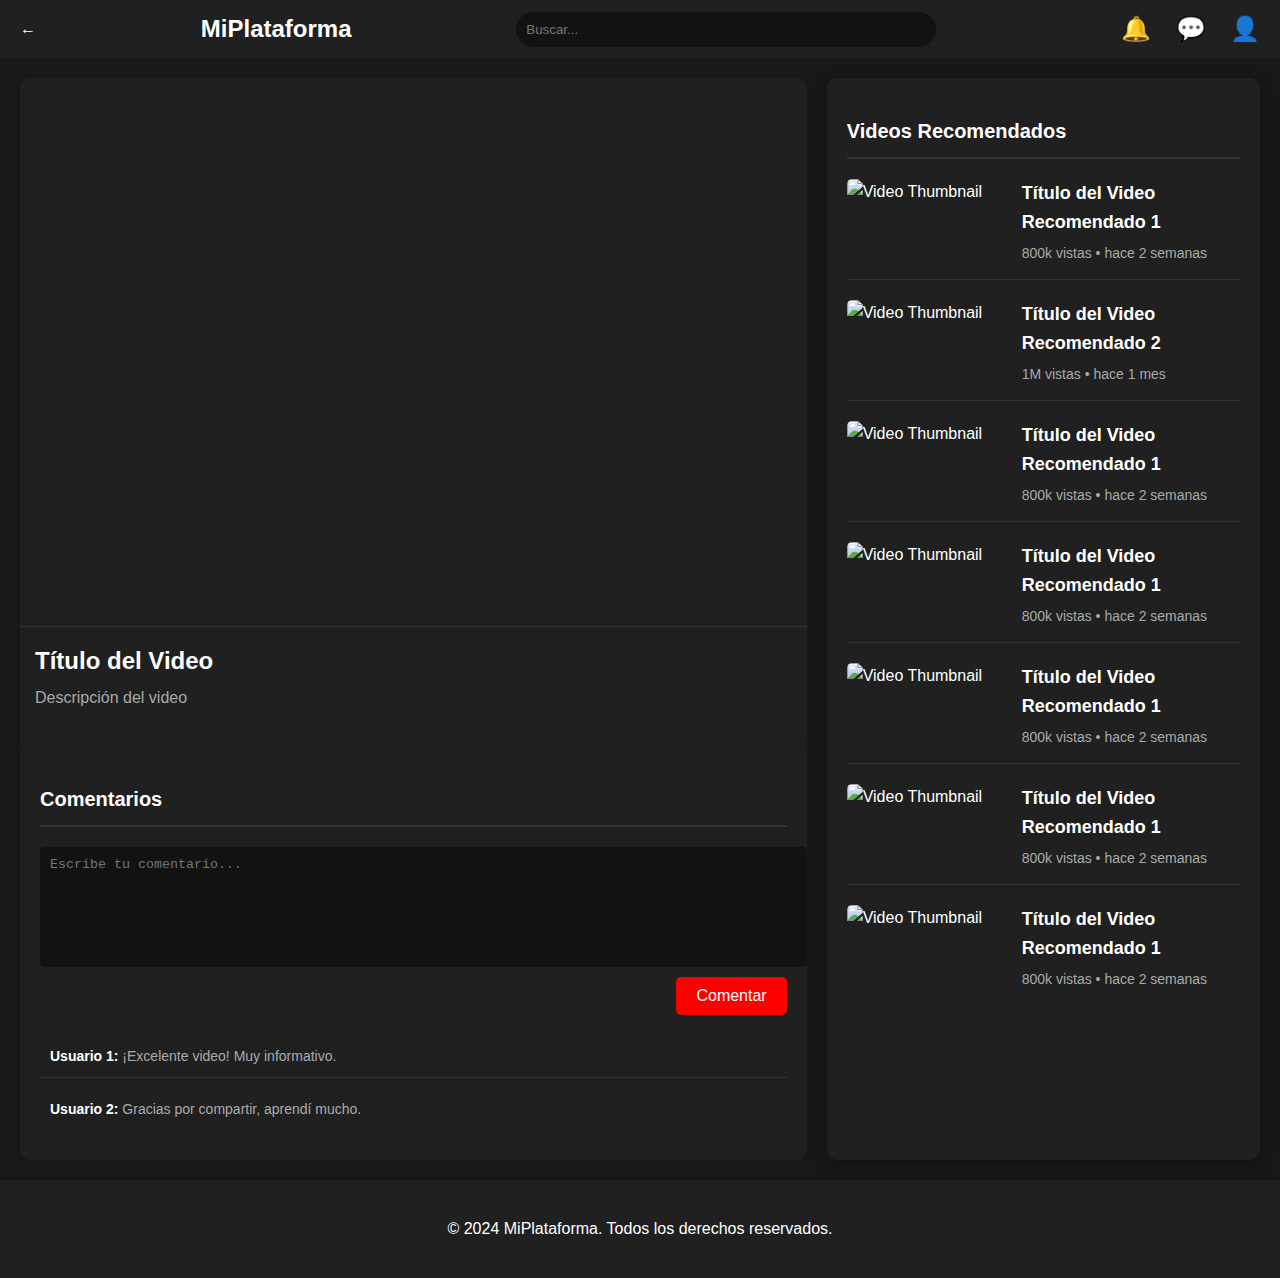
==== video-view.html @ a7280d63 "Add files via upload" ====
<!DOCTYPE html>
<html lang="es">
<head>
    <meta charset="UTF-8">
    <meta name="viewport" content="width=device-width, initial-scale=1.0">
    <title>Ver Video</title>
    <link rel="stylesheet" href="video.css">
</head>
<body>
    <!-- Header -->
    <header class="main-header">
        <a href="index.html" class="btn-nav">←</a>
        <div class="logo">MiPlataforma</div>
        <input type="text" class="search-bar" placeholder="Buscar...">
        <div class="user-icons">
            <a href="#">🔔</a>
            <a href="#">💬</a>
            <a href="#">👤</a>
        </div>
    </header>

    <!-- Video View -->
    <main class="video-view">
        <div class="video-main">
            <div class="video-container">
                <iframe id="video-player" src="" frameborder="0" allowfullscreen></iframe>
                <div class="video-info">
                    <h1 id="video-title">Título del Video</h1>
                    <p id="video-description">Descripción del video</p>
                </div>
                <!-- Comments Section inside video-main -->
                <section class="comments-section">
                    <h2>Comentarios</h2>
                    <div class="comment-form">
                        <textarea placeholder="Escribe tu comentario..."></textarea>
                        <button>Comentar</button>
                    </div>
                    <div class="comments-list">
                        <div class="comment">
                            <p><strong>Usuario 1:</strong> ¡Excelente video! Muy informativo.</p>
                        </div>
                        <div class="comment">
                            <p><strong>Usuario 2:</strong> Gracias por compartir, aprendí mucho.</p>
                        </div>
                        <!-- Añade más comentarios según sea necesario -->
                    </div>
                </section>
            </div>
        </div>
        <div class="recommended-videos">
            <h2>Videos Recomendados</h2>
            <div class="recommended-item">
                <img src="img/img1.jpg" alt="Video Thumbnail">
                <div class="recommended-info">
                    <h3>Título del Video Recomendado 1</h3>
                    <p>800k vistas • hace 2 semanas</p>
                </div>
            </div>
            <div class="recommended-item">
                <img src="img/img2.jpg" alt="Video Thumbnail">
                <div class="recommended-info">
                    <h3>Título del Video Recomendado 2</h3>
                    <p>1M vistas • hace 1 mes</p>
                </div>
            </div>
            <div class="recommended-item">
                <img src="img/img3.jpg" alt="Video Thumbnail">
                <div class="recommended-info">
                    <h3>Título del Video Recomendado 1</h3>
                    <p>800k vistas • hace 2 semanas</p>
                </div>
            </div>
            <div class="recommended-item">
                <img src="img/img4.jpg" alt="Video Thumbnail">
                <div class="recommended-info">
                    <h3>Título del Video Recomendado 1</h3>
                    <p>800k vistas • hace 2 semanas</p>
                </div>
            </div>
            <div class="recommended-item">
                <img src="img/img5.jpg" alt="Video Thumbnail">
                <div class="recommended-info">
                    <h3>Título del Video Recomendado 1</h3>
                    <p>800k vistas • hace 2 semanas</p>
                </div>
            </div>
            <div class="recommended-item">
                <img src="img/img6.jpg" alt="Video Thumbnail">
                <div class="recommended-info">
                    <h3>Título del Video Recomendado 1</h3>
                    <p>800k vistas • hace 2 semanas</p>
                </div>
            </div>
            <div class="recommended-item">
                <img src="img/img7.jpg" alt="Video Thumbnail">
                <div class="recommended-info">
                    <h3>Título del Video Recomendado 1</h3>
                    <p>800k vistas • hace 2 semanas</p>
                </div>
            </div>
            <!-- Añade más videos recomendados según sea necesario -->
        </div>
    </main>

    <!-- Footer -->
    <footer>
        <p>&copy; 2024 MiPlataforma. Todos los derechos reservados.</p>
    </footer>

    <script src="video-view.js"></script>
</body>
</html>
---- video.css ----
/* General */
body {
    font-family: 'Roboto', sans-serif;
    margin: 0;
    padding: 0;
    background-color: #181818;
    color: #ffffff;
    line-height: 1.6;
}

a {
    text-decoration: none;
    color: #ffffff;
}

/* Header */
header, footer {
    background-color: #202020;
    color: #fff;
    padding: 10px 20px;
    display: flex;
    align-items: center;
    justify-content: space-between;
    position: relative;
}

.logo {
    font-size: 24px;
    font-weight: bold;
}

.search-bar {
    width: 400px;
    padding: 10px;
    background-color: #121212;
    border: none;
    border-radius: 20px;
    color: #fff;
    outline: none;
    transition: box-shadow 0.3s;
}

.search-bar:focus {
    box-shadow: 0 0 10px rgba(255, 255, 255, 0.2);
}

.user-icons a {
    margin-left: 20px;
    font-size: 24px;
}

.user-icons a:hover {
    color: #ff0000;
    transition: color 0.3s;
}

/* Video View */
.video-view {
    display: flex;
    padding: 20px;
    background-color: #181818;
    min-height: calc(100vh - 80px); /* Ajustar altura para header y footer */
}

.video-main {
    flex: 2;
    margin-right: 20px;
}

.video-container {
    background-color: #202020;
    border-radius: 10px;
    overflow: hidden;
    position: relative;
}

.video-container iframe {
    width: 100%;
    height: 60vh; /* Ajusta la altura del video */
    border: none;
}

.video-info {
    padding: 15px;
    color: #fff;
    border-top: 1px solid #333;
    background-color: #202020;
}

.video-info h1 {
    font-size: 24px;
    margin: 0;
}

.video-info p {
    font-size: 16px;
    color: #aaa;
    margin: 5px 0 0;
}

/* Comments Section */
.comments-section {
    margin-top: 20px;
    padding: 20px;
    background-color: #202020;
    border-radius: 10px;
    box-shadow: 0 5px 15px rgba(0, 0, 0, 0.3);
}

.comments-section h2 {
    color: #fff;
    margin-bottom: 20px;
    font-size: 20px;
    border-bottom: 2px solid #333;
    padding-bottom: 10px;
}

.comment-form {
    display: flex;
    flex-direction: column;
}

.comment-form textarea {
    width: 100%;
    height: 100px;
    padding: 10px;
    border: none;
    border-radius: 5px;
    background-color: #121212;
    color: #fff;
    resize: none;
    margin-bottom: 10px;
}

.comment-form button {
    align-self: flex-end;
    padding: 10px 20px;
    border: none;
    border-radius: 5px;
    background-color: #ff0000;
    color: #fff;
    cursor: pointer;
    font-size: 16px;
    transition: background-color 0.3s;
}

.comment-form button:hover {
    background-color: #cc0000;
}

.comments-list {
    margin-top: 20px;
}

.comment {
    margin-bottom: 10px;
    padding: 10px;
    border-bottom: 1px solid #333;
}

.comment:last-child {
    border-bottom: none;
}

.comment p {
    margin: 0;
    font-size: 14px;
    color: #aaa;
}

.comment strong {
    color: #fff;
}

/* Recommended Videos */
.recommended-videos {
    flex: 1;
    background-color: #202020;
    padding: 20px;
    border-radius: 10px;
    box-shadow: 0 5px 15px rgba(0, 0, 0, 0.3);
    /* El contenedor se expande verticalmente a medida que se agregan más videos */
    overflow-y: auto; /* Permite el desplazamiento vertical si el contenido es demasiado largo */
}

.recommended-videos h2 {
    color: #fff;
    margin-bottom: 20px;
    font-size: 20px;
    border-bottom: 2px solid #333;
    padding-bottom: 10px;
}

.recommended-item {
    display: flex;
    margin-bottom: 20px;
    cursor: pointer;
    border-bottom: 1px solid #333;
    padding-bottom: 10px;
}

.recommended-item:last-child {
    border-bottom: none;
}

.recommended-item img {
    width: 160px;
    height: 90px;
    border-radius: 5px;
    margin-right: 15px;
}

.recommended-info {
    flex: 1;
}

.recommended-info h3 {
    margin: 0;
    font-size: 18px;
    color: #fff;
}

.recommended-info p {
    margin: 5px 0 0;
    font-size: 14px;
    color: #aaa;
}

/* Footer */
footer {
    display: flex;
    justify-content: center;
    align-items: center;
    padding: 20px;
    background-color: #202020;
    color: #ffffff;
    text-align: center;
}
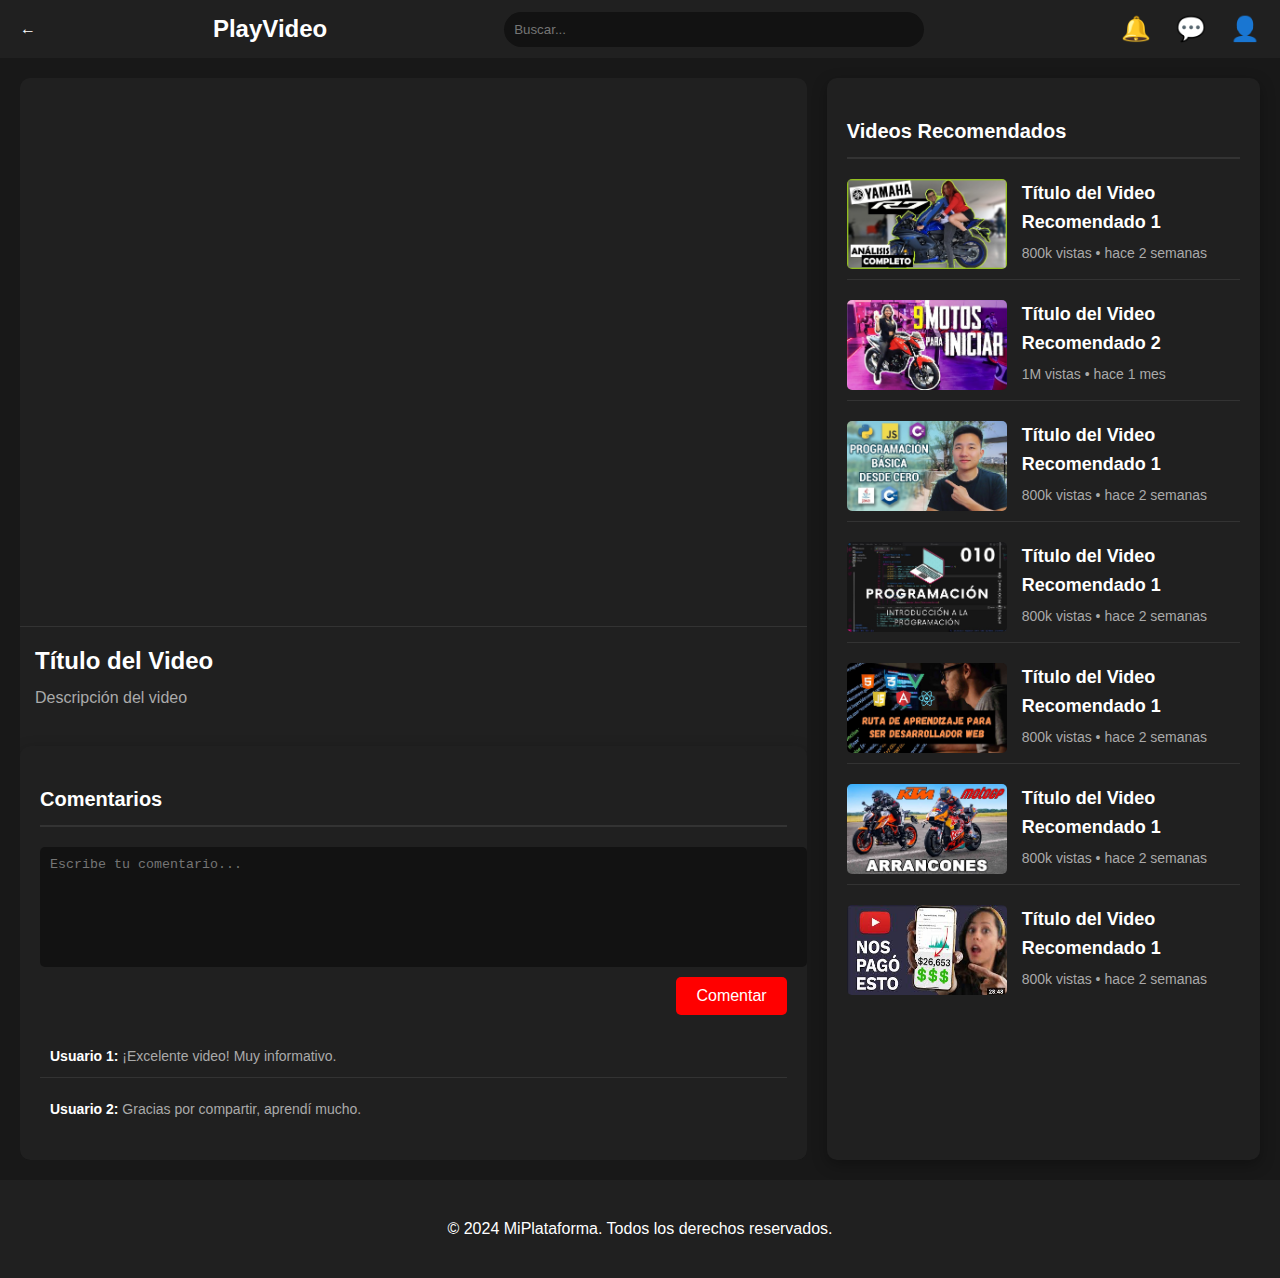
==== commit c667f5e4: "commit 4" ====
--- a/video-view.html
+++ b/video-view.html
@@ -10,7 +10,7 @@
     <!-- Header -->
     <header class="main-header">
         <a href="index.html" class="btn-nav">←</a>
-        <div class="logo">MiPlataforma</div>
+        <div class="logo">PlayVideo</div>
         <input type="text" class="search-bar" placeholder="Buscar...">
         <div class="user-icons">
             <a href="#">🔔</a>
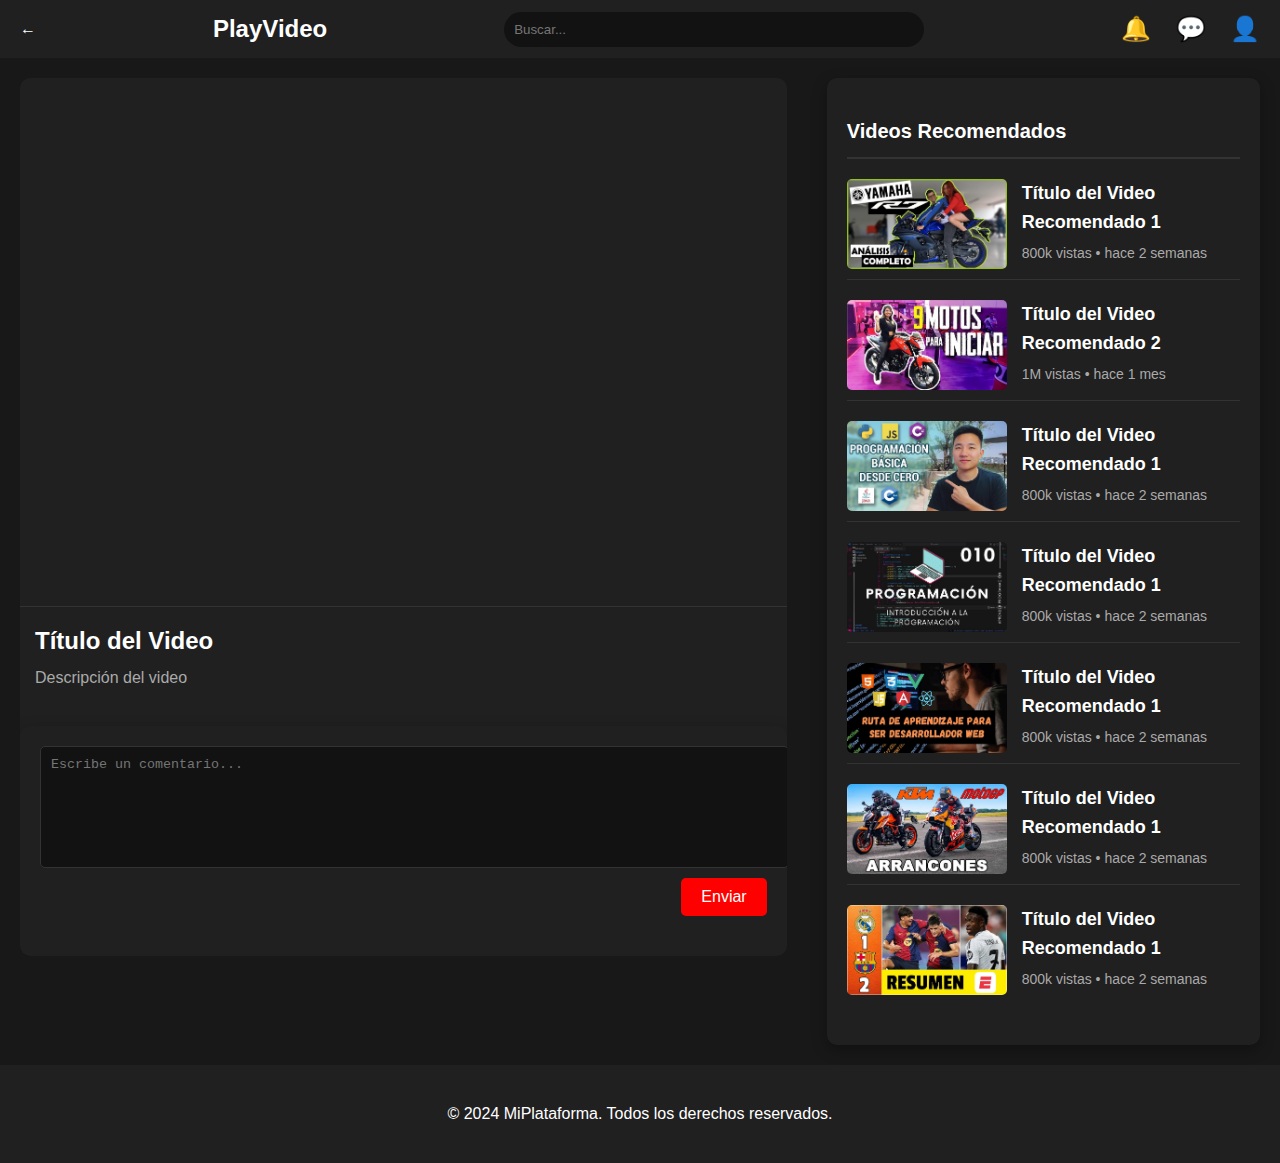
==== commit 2c07cafc: "comments" ====
--- a/video-view.html
+++ b/video-view.html
@@ -28,22 +28,17 @@
                     <h1 id="video-title">Título del Video</h1>
                     <p id="video-description">Descripción del video</p>
                 </div>
-                <!-- Comments Section inside video-main -->
-                <section class="comments-section">
-                    <h2>Comentarios</h2>
+                <!-- Comentarios -->
+                <div class="comments-section">
                     <div class="comment-form">
-                        <textarea placeholder="Escribe tu comentario..."></textarea>
-                        <button>Comentar</button>
+                        <textarea id="comment-text" placeholder="Escribe un comentario..."></textarea>
+                        <button id="submit-comment">Enviar</button>
                     </div>
-                    <div class="comments-list">
-                        <div class="comment">
-                            <p><strong>Usuario 1:</strong> ¡Excelente video! Muy informativo.</p>
-                        </div>
-                        <div class="comment">
-                            <p><strong>Usuario 2:</strong> Gracias por compartir, aprendí mucho.</p>
-                        </div>
-                        <!-- Añade más comentarios según sea necesario -->
+                    <div id="comments-list">
+                        <!-- Los comentarios se añadirán aquí dinámicamente -->
                     </div>
+                </div>
+            </div>
                 </section>
             </div>
         </div>
--- a/video.css
+++ b/video.css
@@ -236,3 +236,116 @@
     color: #ffffff;
     text-align: center;
 }
+/* Video View */
+.video-view {
+    display: flex;
+    padding: 20px;
+    background-color: #181818;
+}
+
+.video-container {
+    flex: 2;
+    margin-right: 20px;
+}
+
+#video-player {
+    width: 100%;
+    height: 500px;
+    border: none;
+    border-radius: 10px;
+}
+
+.video-info {
+    margin-top: 20px;
+    color: #fff;
+}
+
+.comments-section {
+    margin-top: 20px;
+}
+
+.comment-form {
+    margin-bottom: 20px;
+}
+
+#comment-text {
+    width: 100%;
+    height: 100px;
+    padding: 10px;
+    border-radius: 5px;
+    border: 1px solid #333;
+    background-color: #121212;
+    color: #fff;
+    resize: none;
+    margin-bottom: 10px;
+}
+
+#submit-comment {
+    background-color: #ff0000;
+    color: #fff;
+    border: none;
+    padding: 10px 20px;
+    border-radius: 5px;
+    cursor: pointer;
+}
+
+#submit-comment:hover {
+    background-color: #cc0000;
+}
+
+#comments-list {
+    max-height: 400px;
+    overflow-y: auto;
+}
+
+.comment {
+    background-color: #202020;
+    border-radius: 5px;
+    padding: 10px;
+    margin-bottom: 10px;
+    color: #fff;
+}
+
+.comment p {
+    margin: 0;
+}
+
+/* Recommended Videos */
+.recommended-videos {
+    flex: 1;
+}
+
+.recommended-videos h2 {
+    color: #fff;
+    margin-bottom: 20px;
+}
+
+.video-item {
+    display: flex;
+    margin-bottom: 20px;
+    background-color: #202020;
+    padding: 10px;
+    border-radius: 10px;
+}
+
+.video-item img {
+    width: 120px;
+    height: 90px;
+    border-radius: 10px;
+    margin-right: 10px;
+}
+
+.video-item .video-info {
+    color: #fff;
+}
+
+.video-item .video-info h3 {
+    margin: 0;
+    font-size: 16px;
+}
+
+.video-item .video-info p {
+    margin: 5px 0 0;
+    font-size: 14px;
+    color: #aaa;
+}
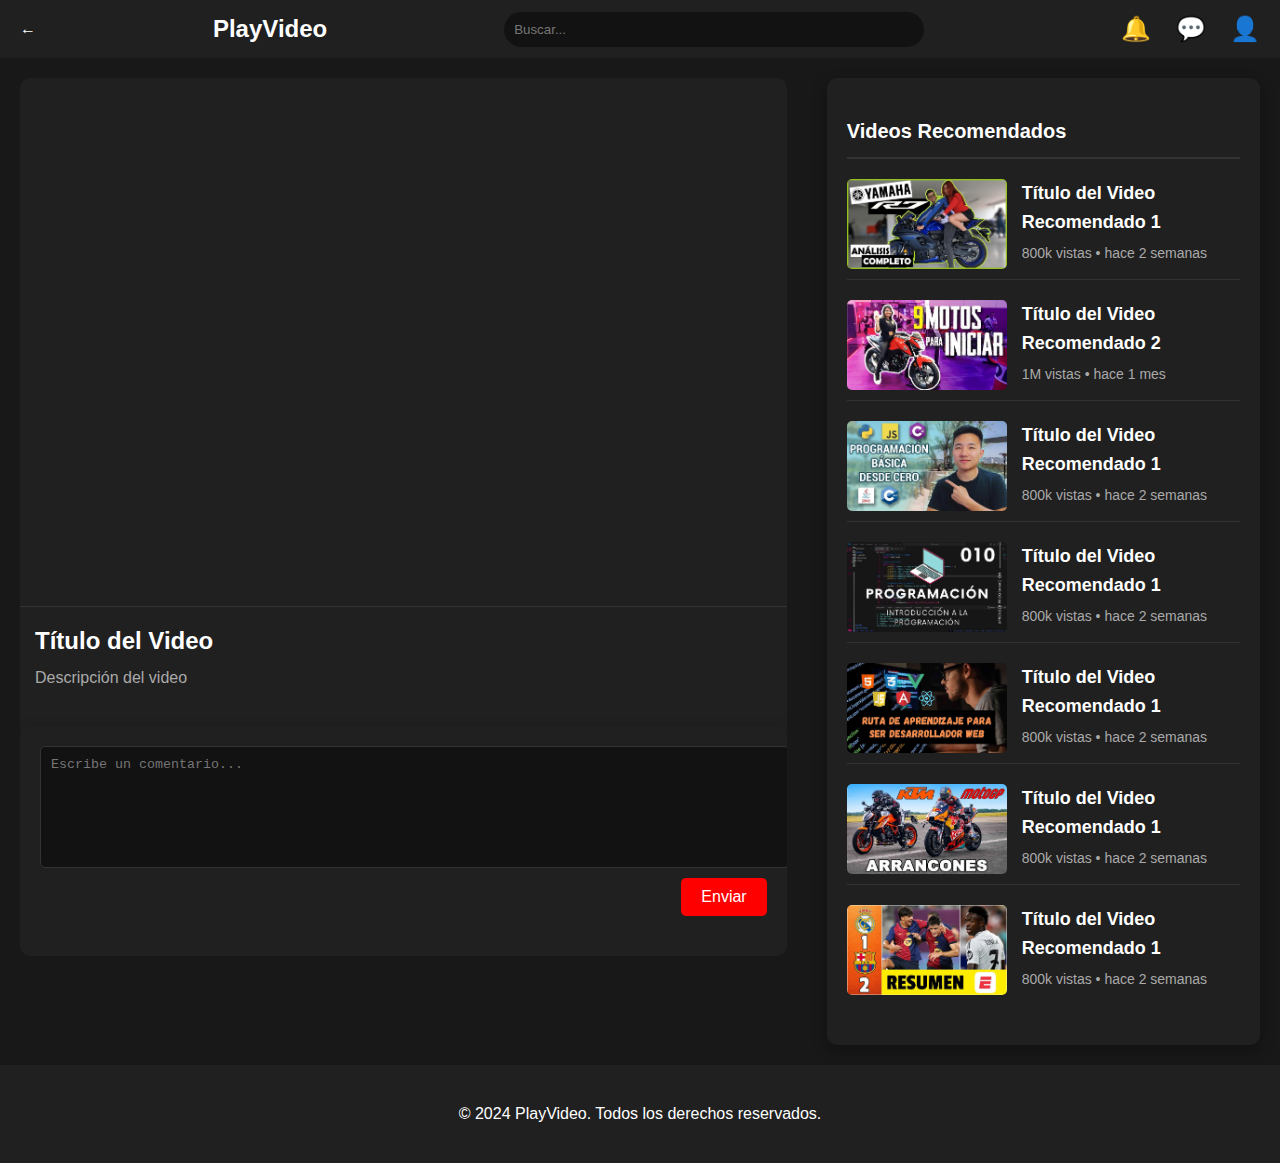
==== commit 94c46dcb: "playvideo" ====
--- a/video-view.html
+++ b/video-view.html
@@ -99,7 +99,7 @@
 
     <!-- Footer -->
     <footer>
-        <p>&copy; 2024 MiPlataforma. Todos los derechos reservados.</p>
+        <p>&copy; 2024 PlayVideo. Todos los derechos reservados.</p>
     </footer>
 
     <script src="video-view.js"></script>
